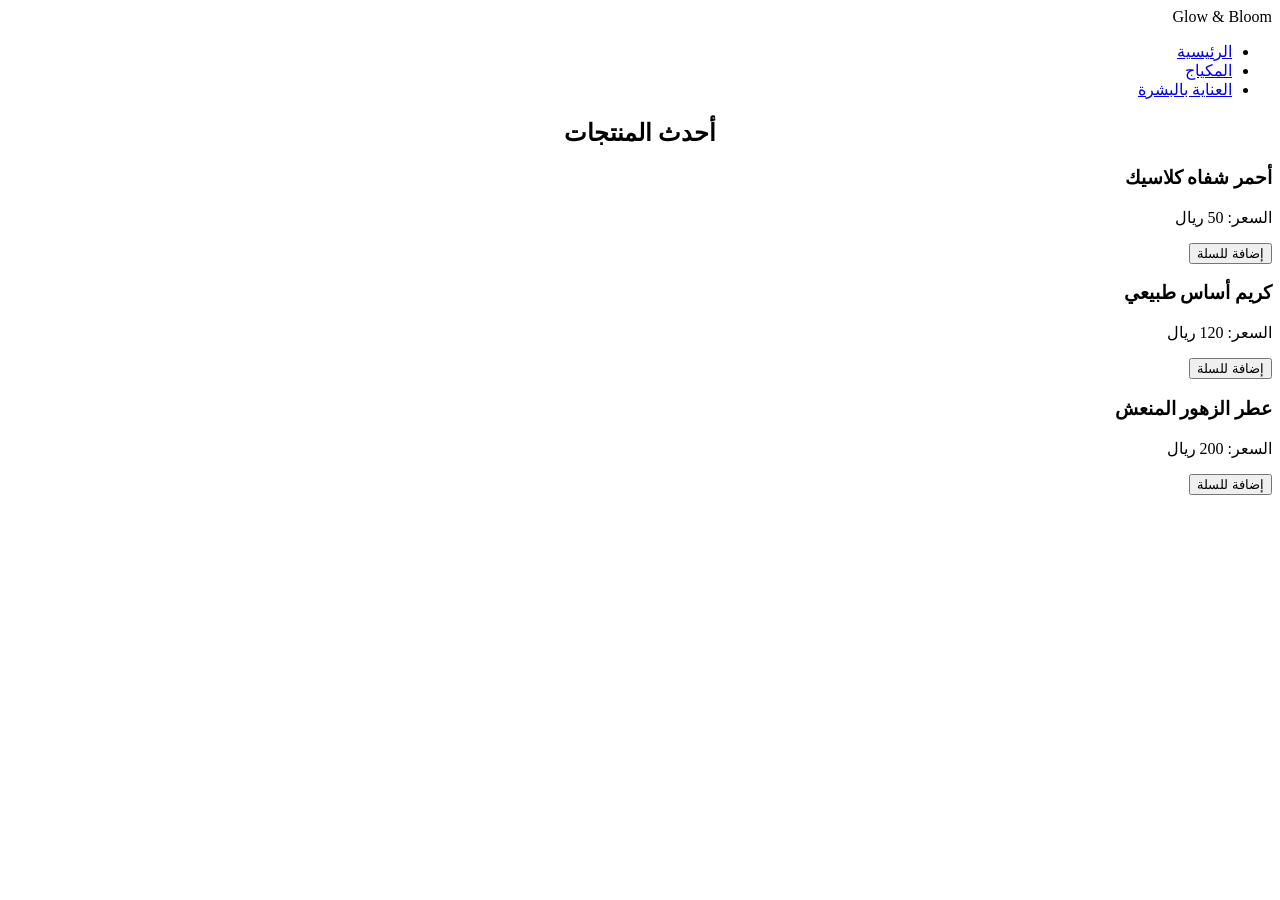
==== index.html @ c1ac0045 "Create index.html" ====
<!DOCTYPE html>
<html lang="ar" dir="rtl">
<head>
    <meta charset="UTF-8">
    <meta name="viewport" content="width=device-width, initial-scale=1.0">
    <title>متجر الجمال - Glow & Bloom</title>
    <link rel="stylesheet" href="style.css">
</head>
<body>

    <header>
        <div class="logo">Glow & Bloom</div>
        <nav>
            <ul>
                <li><a href="#">الرئيسية</a></li>
                <li><a href="#">المكياج</a></li>
                <li><a href="#">العناية بالبشرة</a></li>
            </ul>
        </nav>
    </header>

    <main>
        <h2 style="text-align: center; margin-top: 20px;">أحدث المنتجات</h2>
        <div id="product-list" class="product-container">
            <div class="product-card">
                <h3>أحمر شفاه كلاسيك</h3>
                <p>السعر: 50 ريال</p>
                <button>إضافة للسلة</button>
            </div>
            <div class="product-card">
                <h3>كريم أساس طبيعي</h3>
                <p>السعر: 120 ريال</p>
                <button>إضافة للسلة</button>
            </div>
            <div class="product-card">
                <h3>عطر الزهور المنعش</h3>
                <p>السعر: 200 ريال</p>
                <button>إضافة للسلة</button>
            </div>
        </div>
    </main>

    <script src="script.js"></script>
</body>
</html>
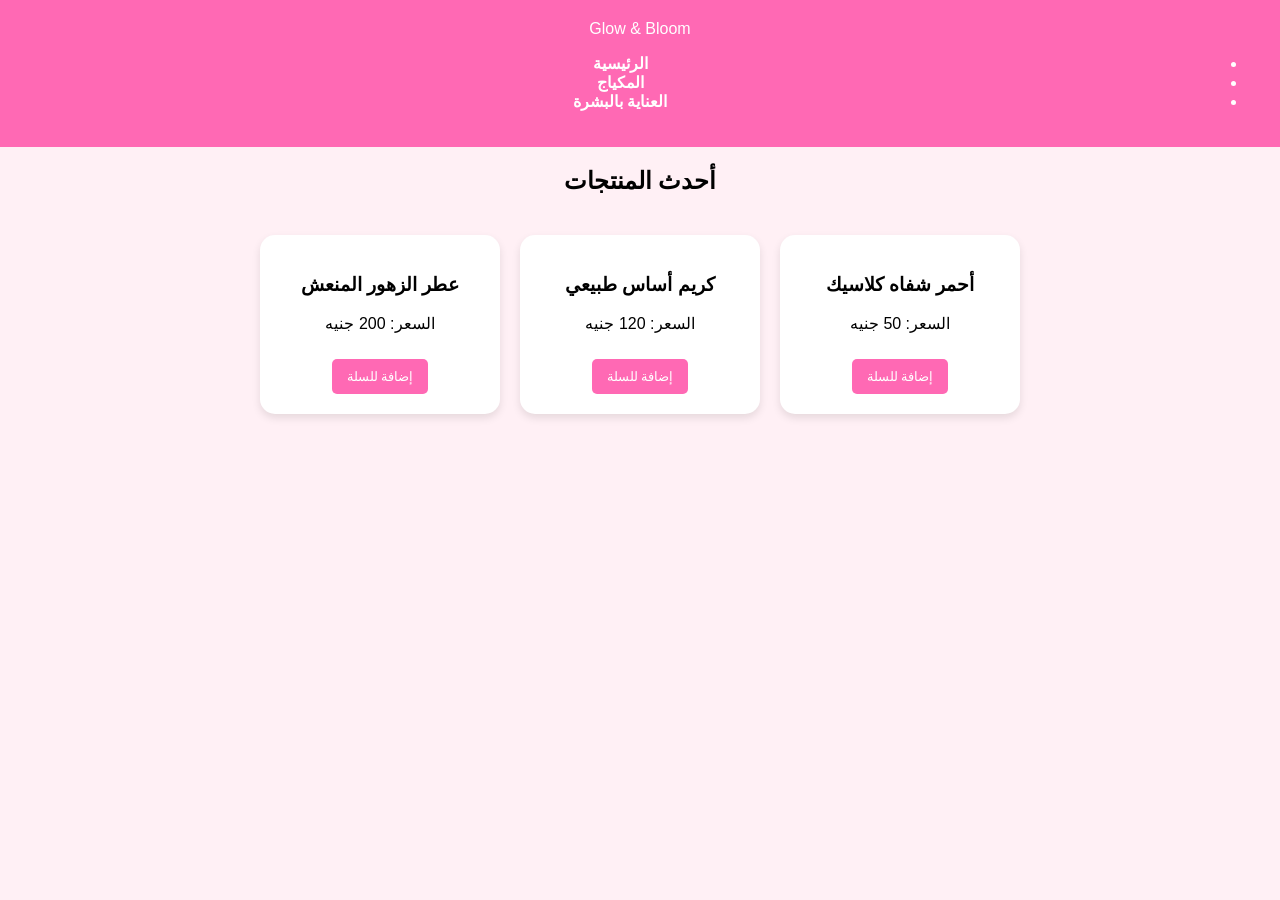
==== commit 56e74aa6: "Update index.html" ====
--- a/index.html
+++ b/index.html
@@ -24,17 +24,17 @@
         <div id="product-list" class="product-container">
             <div class="product-card">
                 <h3>أحمر شفاه كلاسيك</h3>
-                <p>السعر: 50 ريال</p>
+                <p>السعر: 50 جنيه</p>
                 <button>إضافة للسلة</button>
             </div>
             <div class="product-card">
                 <h3>كريم أساس طبيعي</h3>
-                <p>السعر: 120 ريال</p>
+                <p>السعر: 120 جنيه</p>
                 <button>إضافة للسلة</button>
             </div>
             <div class="product-card">
                 <h3>عطر الزهور المنعش</h3>
-                <p>السعر: 200 ريال</p>
+                <p>السعر: 200 جنيه</p>
                 <button>إضافة للسلة</button>
             </div>
         </div>
--- a/style.css
+++ b/style.css
@@ -0,0 +1,7 @@
+body { font-family: 'Arial', sans-serif; background-color: #fff0f5; text-align: center; margin: 0; }
+header { background-color: #ff69b4; color: white; padding: 20px; }
+nav a { color: white; margin: 0 10px; text-decoration: none; font-weight: bold; }
+.product-container { display: flex; justify-content: center; gap: 20px; padding: 20px; flex-wrap: wrap; }
+.product-card { background: white; padding: 20px; border-radius: 15px; width: 200px; box-shadow: 0 4px 8px rgba(0,0,0,0.1); }
+button { background-color: #ff69b4; color: white; border: none; padding: 10px 15px; border-radius: 5px; cursor: pointer; margin-top: 10px; }
+button:hover { background-color: #ff1493; }
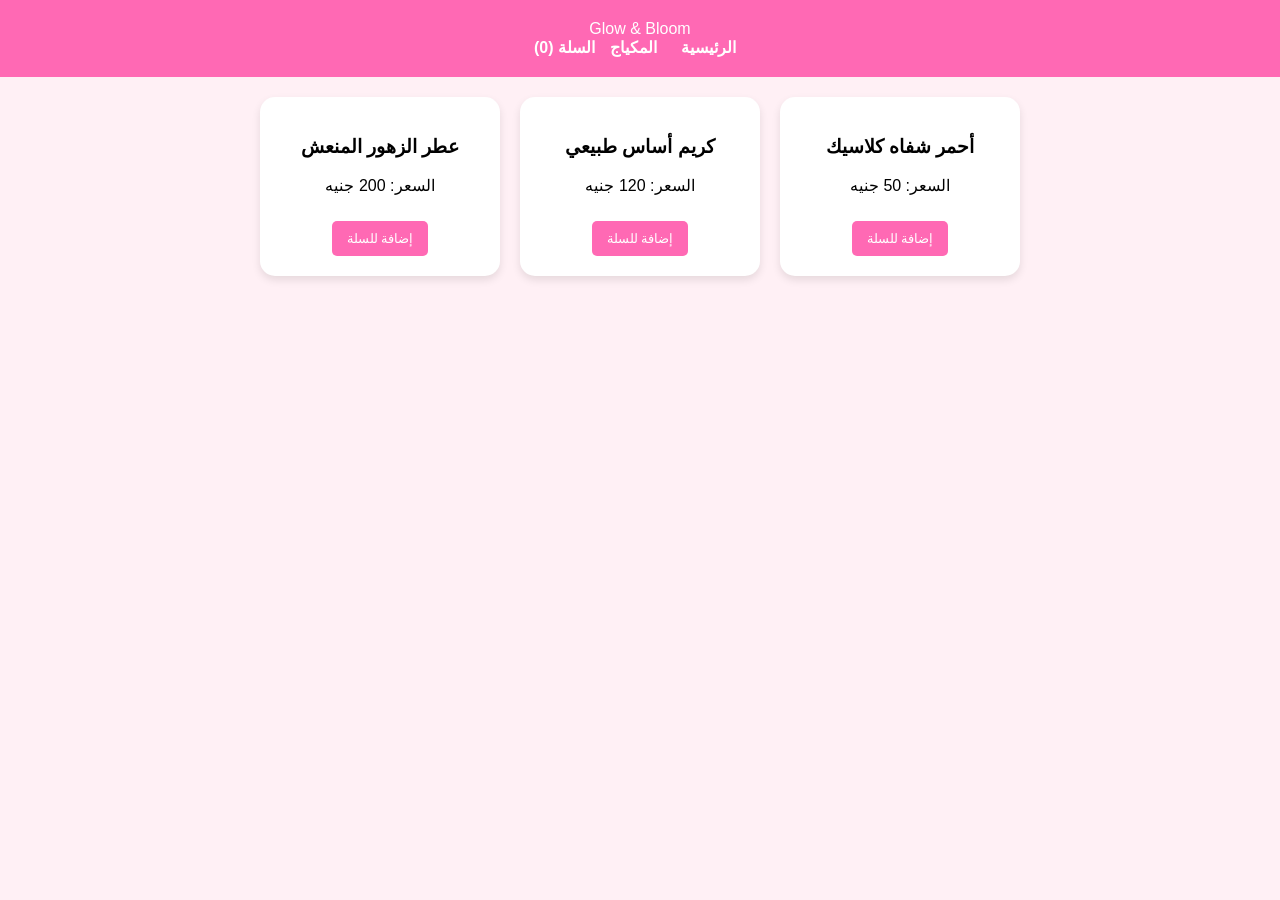
==== commit de615457: "Update index.html" ====
--- a/index.html
+++ b/index.html
@@ -2,41 +2,34 @@
 <html lang="ar" dir="rtl">
 <head>
     <meta charset="UTF-8">
-    <meta name="viewport" content="width=device-width, initial-scale=1.0">
+    <link rel="stylesheet" href="style.css">
     <title>متجر الجمال - Glow & Bloom</title>
-    <link rel="stylesheet" href="style.css">
 </head>
 <body>
-
     <header>
         <div class="logo">Glow & Bloom</div>
         <nav>
-            <ul>
-                <li><a href="#">الرئيسية</a></li>
-                <li><a href="#">المكياج</a></li>
-                <li><a href="#">العناية بالبشرة</a></li>
-            </ul>
+            <a href="#">الرئيسية</a>
+            <a href="#">المكياج</a>
+            <span id="cart-counter" style="color:white; font-weight:bold;">السلة (0)</span>
         </nav>
     </header>
 
-    <main>
-        <h2 style="text-align: center; margin-top: 20px;">أحدث المنتجات</h2>
-        <div id="product-list" class="product-container">
-            <div class="product-card">
-                <h3>أحمر شفاه كلاسيك</h3>
-                <p>السعر: 50 جنيه</p>
-                <button>إضافة للسلة</button>
-            </div>
-            <div class="product-card">
-                <h3>كريم أساس طبيعي</h3>
-                <p>السعر: 120 جنيه</p>
-                <button>إضافة للسلة</button>
-            </div>
-            <div class="product-card">
-                <h3>عطر الزهور المنعش</h3>
-                <p>السعر: 200 جنيه</p>
-                <button>إضافة للسلة</button>
-            </div>
+    <main class="product-container">
+        <div class="product-card">
+            <h3>أحمر شفاه كلاسيك</h3>
+            <p>السعر: 50 جنيه</p>
+            <button onclick="addToCart()">إضافة للسلة</button>
+        </div>
+        <div class="product-card">
+            <h3>كريم أساس طبيعي</h3>
+            <p>السعر: 120 جنيه</p>
+            <button onclick="addToCart()">إضافة للسلة</button>
+        </div>
+        <div class="product-card">
+            <h3>عطر الزهور المنعش</h3>
+            <p>السعر: 200 جنيه</p>
+            <button onclick="addToCart()">إضافة للسلة</button>
         </div>
     </main>
 
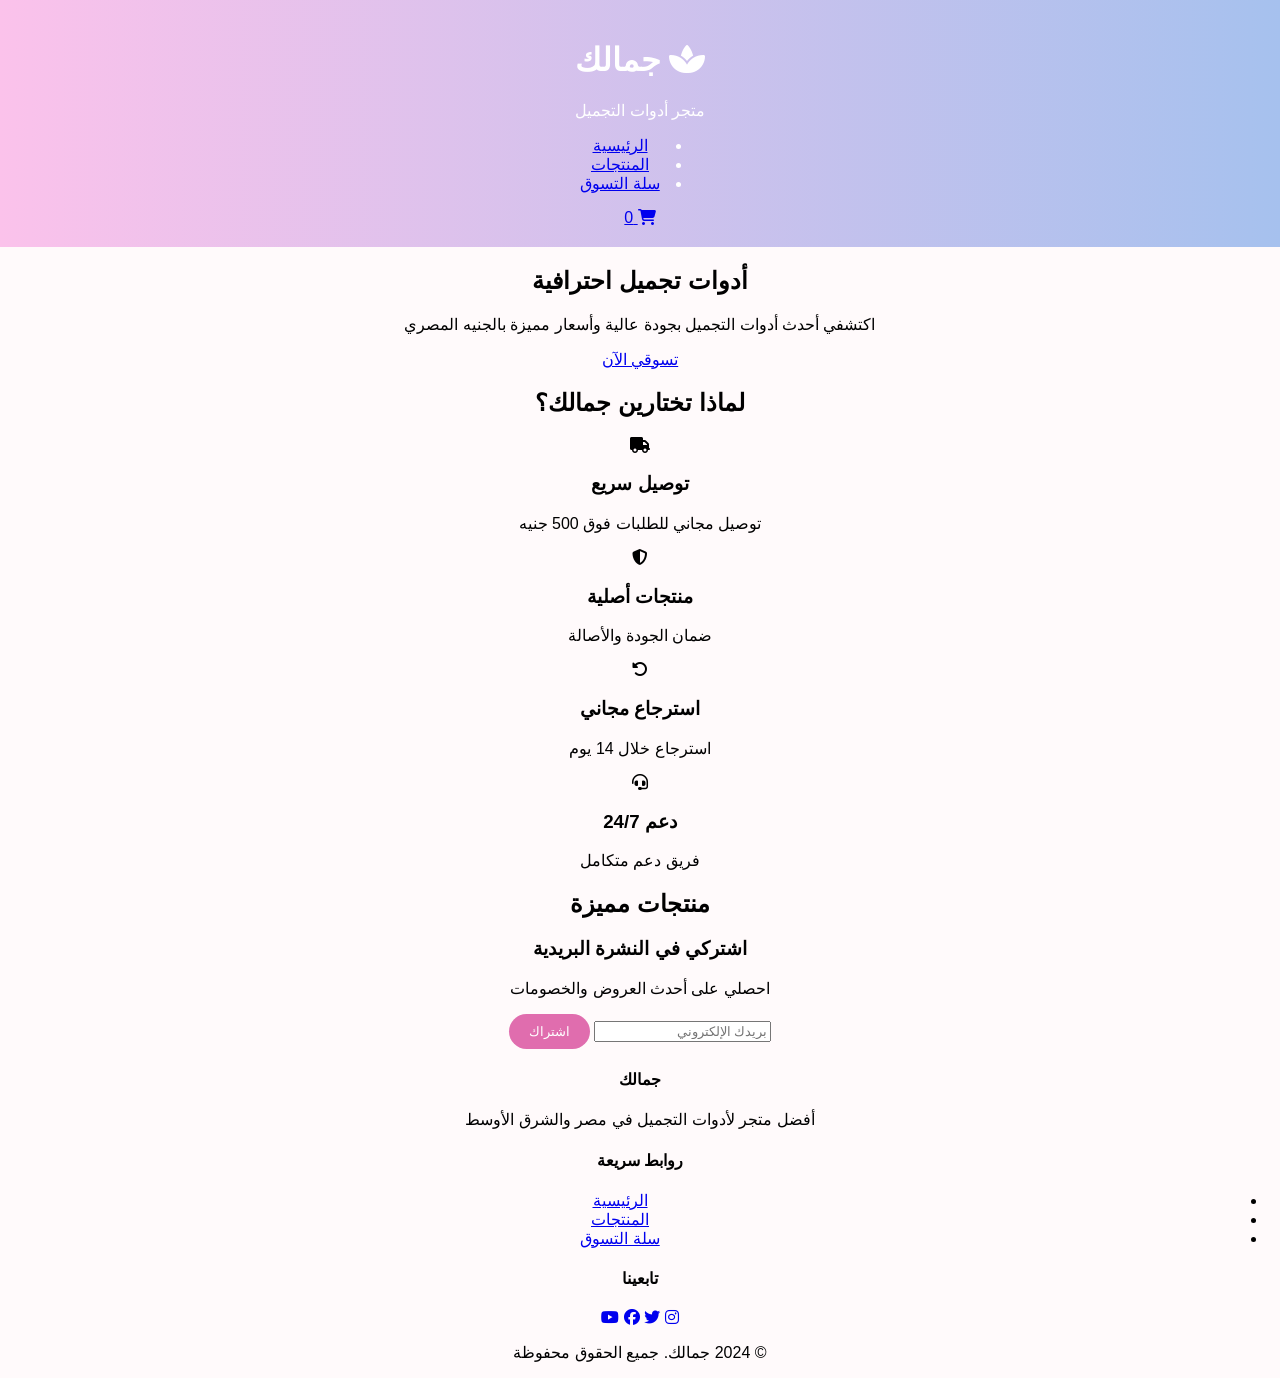
==== commit 423f2712: "Update index.html" ====
--- a/index.html
+++ b/index.html
@@ -2,36 +2,123 @@
 <html lang="ar" dir="rtl">
 <head>
     <meta charset="UTF-8">
+    <meta name="viewport" content="width=device-width, initial-scale=1.0">
+    <title>متجر جمالك - أدوات التجميل</title>
     <link rel="stylesheet" href="style.css">
-    <title>متجر الجمال - Glow & Bloom</title>
+    <link href="https://fonts.googleapis.com/css2?family=Tajawal:wght@300;400;500;700;800&display=swap" rel="stylesheet">
+    <link rel="stylesheet" href="https://cdnjs.cloudflare.com/ajax/libs/font-awesome/6.4.0/css/all.min.css">
 </head>
 <body>
     <header>
-        <div class="logo">Glow & Bloom</div>
-        <nav>
-            <a href="#">الرئيسية</a>
-            <a href="#">المكياج</a>
-            <span id="cart-counter" style="color:white; font-weight:bold;">السلة (0)</span>
-        </nav>
+        <div class="container">
+            <div class="logo">
+                <h1><i class="fas fa-spa"></i> جمالك</h1>
+                <p>متجر أدوات التجميل</p>
+            </div>
+            <nav>
+                <ul>
+                    <li><a href="index.html" class="active">الرئيسية</a></li>
+                    <li><a href="products.html">المنتجات</a></li>
+                    <li><a href="cart.html">سلة التسوق</a></li>
+                </ul>
+            </nav>
+            <div class="cart-icon">
+                <a href="cart.html">
+                    <i class="fas fa-shopping-cart"></i>
+                    <span id="cart-count">0</span>
+                </a>
+            </div>
+        </div>
     </header>
 
-    <main class="product-container">
-        <div class="product-card">
-            <h3>أحمر شفاه كلاسيك</h3>
-            <p>السعر: 50 جنيه</p>
-            <button onclick="addToCart()">إضافة للسلة</button>
+    <main>
+        <section class="hero">
+            <div class="container">
+                <div class="hero-content">
+                    <h2>أدوات تجميل احترافية</h2>
+                    <p>اكتشفي أحدث أدوات التجميل بجودة عالية وأسعار مميزة بالجنيه المصري</p>
+                    <a href="products.html" class="btn btn-primary">تسوقي الآن</a>
+                </div>
+            </div>
+        </section>
+
+        <section class="features">
+            <div class="container">
+                <h2 class="section-title">لماذا تختارين جمالك؟</h2>
+                <div class="features-grid">
+                    <div class="feature-card">
+                        <i class="fas fa-truck"></i>
+                        <h3>توصيل سريع</h3>
+                        <p>توصيل مجاني للطلبات فوق 500 جنيه</p>
+                    </div>
+                    <div class="feature-card">
+                        <i class="fas fa-shield-alt"></i>
+                        <h3>منتجات أصلية</h3>
+                        <p>ضمان الجودة والأصالة</p>
+                    </div>
+                    <div class="feature-card">
+                        <i class="fas fa-undo-alt"></i>
+                        <h3>استرجاع مجاني</h3>
+                        <p>استرجاع خلال 14 يوم</p>
+                    </div>
+                    <div class="feature-card">
+                        <i class="fas fa-headset"></i>
+                        <h3>دعم 24/7</h3>
+                        <p>فريق دعم متكامل</p>
+                    </div>
+                </div>
+            </div>
+        </section>
+
+        <section class="featured-products">
+            <div class="container">
+                <h2 class="section-title">منتجات مميزة</h2>
+                <div class="products-grid" id="featured-products"></div>
+            </div>
+        </section>
+
+        <section class="newsletter">
+            <div class="container">
+                <h3>اشتركي في النشرة البريدية</h3>
+                <p>احصلي على أحدث العروض والخصومات</p>
+                <form id="newsletter-form">
+                    <input type="email" placeholder="بريدك الإلكتروني" required>
+                    <button type="submit" class="btn btn-primary">اشتراك</button>
+                </form>
+            </div>
+        </section>
+    </main>
+
+    <footer>
+        <div class="container">
+            <div class="footer-content">
+                <div class="footer-section">
+                    <h4>جمالك</h4>
+                    <p>أفضل متجر لأدوات التجميل في مصر والشرق الأوسط</p>
+                </div>
+                <div class="footer-section">
+                    <h4>روابط سريعة</h4>
+                    <ul>
+                        <li><a href="index.html">الرئيسية</a></li>
+                        <li><a href="products.html">المنتجات</a></li>
+                        <li><a href="cart.html">سلة التسوق</a></li>
+                    </ul>
+                </div>
+                <div class="footer-section">
+                    <h4>تابعينا</h4>
+                    <div class="social-links">
+                        <a href="#"><i class="fab fa-instagram"></i></a>
+                        <a href="#"><i class="fab fa-twitter"></i></a>
+                        <a href="#"><i class="fab fa-facebook"></i></a>
+                        <a href="#"><i class="fab fa-youtube"></i></a>
+                    </div>
+                </div>
+            </div>
+            <div class="footer-bottom">
+                <p>&copy; 2024 جمالك. جميع الحقوق محفوظة</p>
+            </div>
         </div>
-        <div class="product-card">
-            <h3>كريم أساس طبيعي</h3>
-            <p>السعر: 120 جنيه</p>
-            <button onclick="addToCart()">إضافة للسلة</button>
-        </div>
-        <div class="product-card">
-            <h3>عطر الزهور المنعش</h3>
-            <p>السعر: 200 جنيه</p>
-            <button onclick="addToCart()">إضافة للسلة</button>
-        </div>
-    </main>
+    </footer>
 
     <script src="script.js"></script>
 </body>
--- a/style.css
+++ b/style.css
@@ -1,7 +1,6 @@
-body { font-family: 'Arial', sans-serif; background-color: #fff0f5; text-align: center; margin: 0; }
-header { background-color: #ff69b4; color: white; padding: 20px; }
-nav a { color: white; margin: 0 10px; text-decoration: none; font-weight: bold; }
-.product-container { display: flex; justify-content: center; gap: 20px; padding: 20px; flex-wrap: wrap; }
-.product-card { background: white; padding: 20px; border-radius: 15px; width: 200px; box-shadow: 0 4px 8px rgba(0,0,0,0.1); }
-button { background-color: #ff69b4; color: white; border: none; padding: 10px 15px; border-radius: 5px; cursor: pointer; margin-top: 10px; }
-button:hover { background-color: #ff1493; }
+body { font-family: Arial, sans-serif; background-color: #fffafb; text-align: center; margin: 0; }
+header { background: linear-gradient(to right, #fbc2eb, #a6c1ee); color: white; padding: 20px; display: flex; justify-content: space-around; align-items: center; }
+.product-container { display: flex; justify-content: center; gap: 20px; padding: 40px; flex-wrap: wrap; }
+.product-card { background: white; padding: 20px; border-radius: 15px; width: 220px; box-shadow: 0 4px 10px rgba(0,0,0,0.1); }
+button { background-color: #e06dae; color: white; border: none; padding: 10px 20px; border-radius: 25px; cursor: pointer; }
+button:hover { background-color: #d4af37; }
